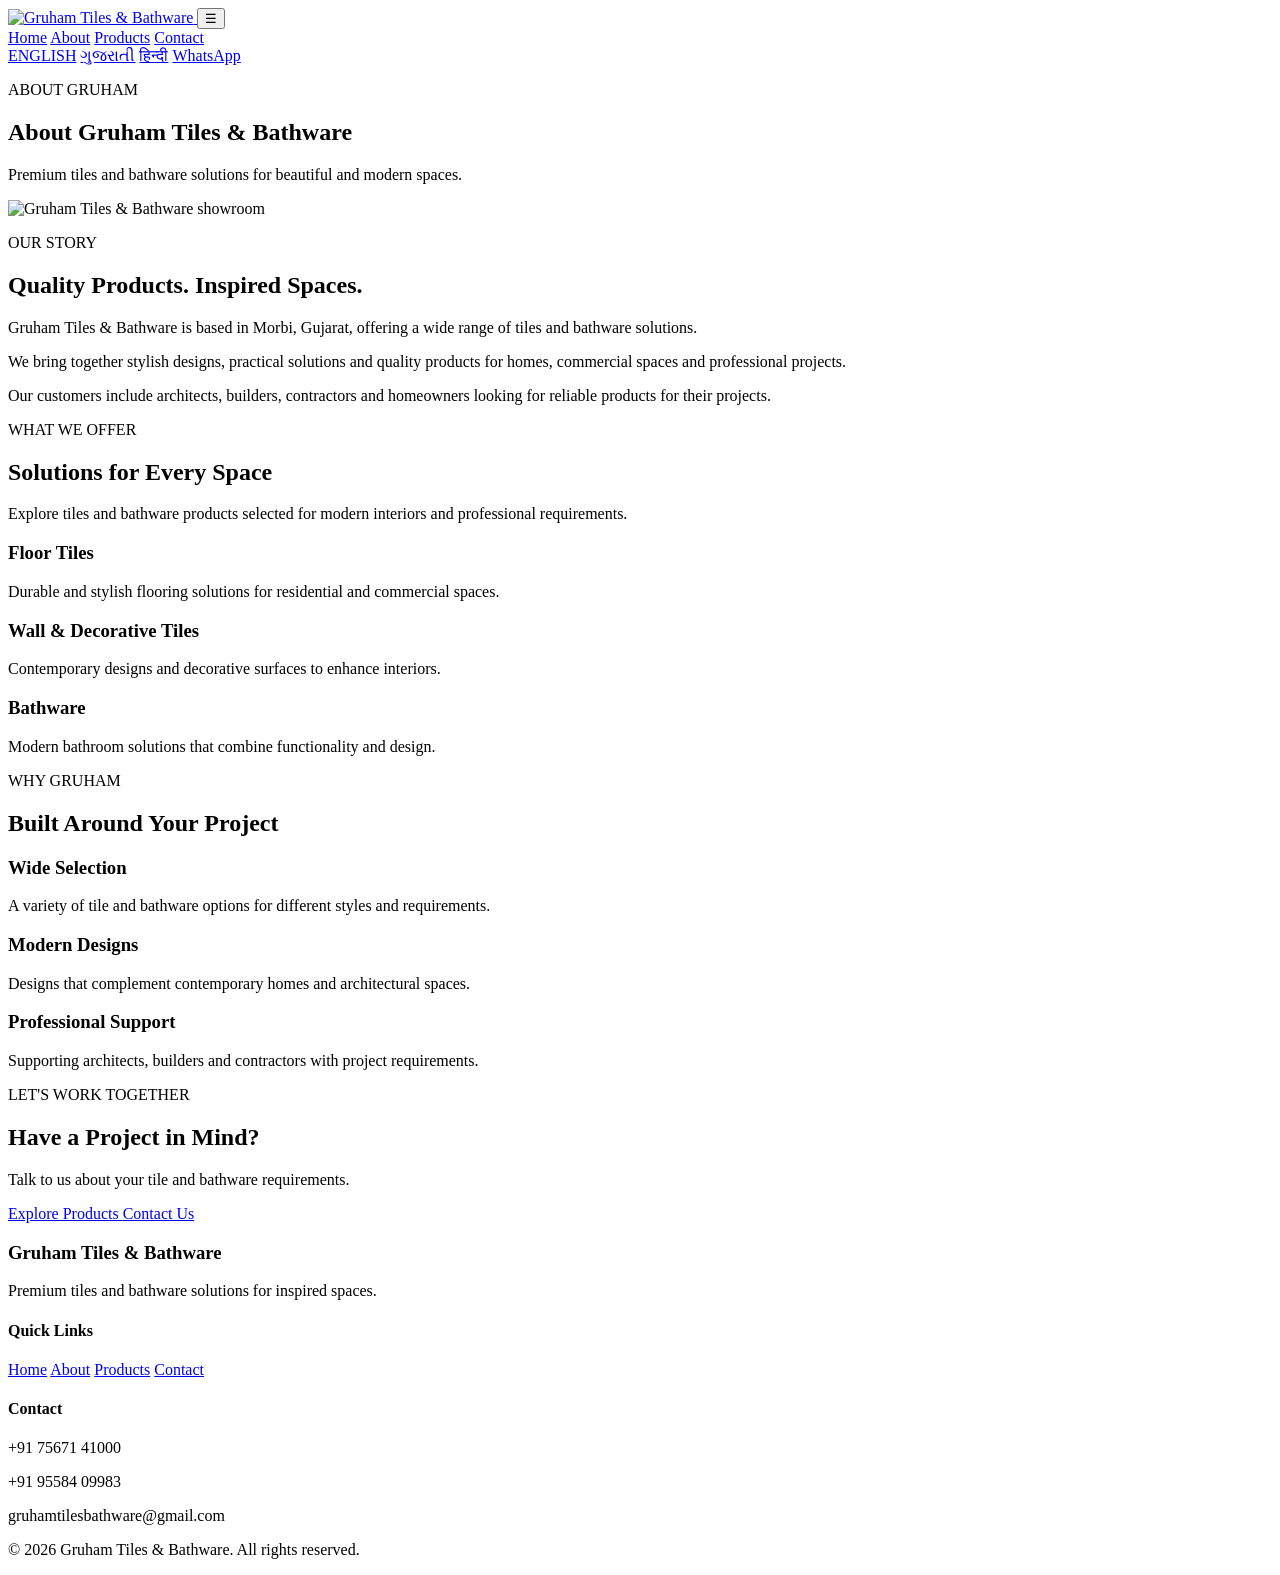
==== about.html @ fc52f18d "Add files via upload" ====
<!DOCTYPE html>
<html lang="en">

<head>
    <meta charset="UTF-8">
    <meta name="viewport" content="width=device-width, initial-scale=1.0">

    <title>About Us | Gruham Tiles & Bathware</title>

    <title>About Gruham Tiles & Bathware | Tiles & Bathware in Morbi</title>

<meta name="description"
content="Learn about Gruham Tiles & Bathware in Morbi, Gujarat — a trusted destination for premium tiles, sanitaryware and bathware solutions for homes and professionals.">

    <link rel="stylesheet" href="css/style.css">
</head>

<body>

    <!-- HEADER -->
    <header class="site-header">
        <div class="container header-inner">

            <a href="index.html" class="logo">
                <img src="images/logo.png" alt="Gruham Tiles & Bathware">
            </a>

            <button class="menu-toggle" id="menuToggle" aria-label="Open Menu">
                ☰
            </button>

            <nav class="main-nav">
                <a href="index.html">Home</a>
                <a href="about.html">About</a>
                <a href="products.html">Products</a>
                <a href="contact.html">Contact</a>
            </nav>

            <div class="header-actions">
                <a href="#" class="language">ENGLISH</a>
                <a href="#" class="language">ગુજરાતી</a>
                <a href="#" class="language">हिन्दी</a>

                <a href="https://wa.me/919558409983"
                   class="whatsapp-btn">
                    WhatsApp
                </a>
            </div>

        </div>
    </header>


    <!-- ABOUT PAGE -->
    <main>

        <!-- PAGE HERO -->
        <section class="page-hero">

            <div class="container page-hero-content">

                <p class="eyebrow">
                    ABOUT GRUHAM
                </p>

                <h1>
                    About Gruham Tiles & Bathware
                </h1>

                <p>
                    Premium tiles and bathware solutions
                    for beautiful and modern spaces.
                </p>

            </div>

        </section>


        <!-- OUR STORY -->
        <section class="section">

            <div class="container about-grid">

                <div class="about-image">
                    <img src="images/about.jpg"
                         alt="Gruham Tiles & Bathware showroom">
                </div>

                <div class="about-content">

                    <p class="eyebrow">
                        OUR STORY
                    </p>

                    <h2>
                        Quality Products.
                        Inspired Spaces.
                    </h2>

                    <p>
                        Gruham Tiles & Bathware is based in
                        Morbi, Gujarat, offering a wide range
                        of tiles and bathware solutions.
                    </p>

                    <p>
                        We bring together stylish designs,
                        practical solutions and quality products
                        for homes, commercial spaces and
                        professional projects.
                    </p>

                    <p>
                        Our customers include architects,
                        builders, contractors and homeowners
                        looking for reliable products for
                        their projects.
                    </p>

                </div>

            </div>

        </section>


        <!-- WHAT WE OFFER -->
        <section class="categories section">

            <div class="container">

                <div class="section-heading">

                    <p class="eyebrow">
                        WHAT WE OFFER
                    </p>

                    <h2>
                        Solutions for Every Space
                    </h2>

                    <p>
                        Explore tiles and bathware products
                        selected for modern interiors and
                        professional requirements.
                    </p>

                </div>


                <div class="professional-grid">

                    <div class="professional-card">
                        <h3>Floor Tiles</h3>

                        <p>
                            Durable and stylish flooring
                            solutions for residential and
                            commercial spaces.
                        </p>
                    </div>


                    <div class="professional-card">
                        <h3>Wall & Decorative Tiles</h3>

                        <p>
                            Contemporary designs and
                            decorative surfaces to enhance
                            interiors.
                        </p>
                    </div>


                    <div class="professional-card">
                        <h3>Bathware</h3>

                        <p>
                            Modern bathroom solutions that
                            combine functionality and design.
                        </p>
                    </div>

                </div>

            </div>

        </section>


        <!-- WHY GRUHAM -->
        <section class="section">

            <div class="container">

                <div class="section-heading">

                    <p class="eyebrow">
                        WHY GRUHAM
                    </p>

                    <h2>
                        Built Around Your Project
                    </h2>

                </div>


                <div class="professional-grid">

                    <div class="professional-card">
                        <h3>Wide Selection</h3>

                        <p>
                            A variety of tile and bathware
                            options for different styles
                            and requirements.
                        </p>
                    </div>


                    <div class="professional-card">
                        <h3>Modern Designs</h3>

                        <p>
                            Designs that complement
                            contemporary homes and
                            architectural spaces.
                        </p>
                    </div>


                    <div class="professional-card">
                        <h3>Professional Support</h3>

                        <p>
                            Supporting architects, builders
                            and contractors with project
                            requirements.
                        </p>
                    </div>

                </div>

            </div>

        </section>


        <!-- CTA -->
        <section class="contact-cta section">

            <div class="container contact-cta-inner">

                <div>

                    <p class="eyebrow">
                        LET'S WORK TOGETHER
                    </p>

                    <h2>
                        Have a Project in Mind?
                    </h2>

                    <p>
                        Talk to us about your tile and
                        bathware requirements.
                    </p>

                </div>


                <div class="cta-buttons">

                    <a href="products.html"
                       class="btn btn-primary">
                        Explore Products
                    </a>

                    <a href="contact.html"
                       class="btn btn-secondary">
                        Contact Us
                    </a>

                </div>

            </div>

        </section>

    </main>


    <!-- FOOTER -->
    <footer class="site-footer">

        <div class="container footer-grid">

            <div>
                <h3>Gruham Tiles & Bathware</h3>

                <p>
                    Premium tiles and bathware solutions
                    for inspired spaces.
                </p>
            </div>


            <div>
                <h4>Quick Links</h4>

                <a href="index.html">Home</a>
                <a href="about.html">About</a>
                <a href="products.html">Products</a>
                <a href="contact.html">Contact</a>
            </div>


            <div>
                <h4>Contact</h4>

                <p>+91 75671 41000</p>
                <p>+91 95584 09983</p>
                <p>gruhamtilesbathware@gmail.com</p>

            </div>

        </div>


        <div class="footer-bottom">

            <p>
                © 2026 Gruham Tiles & Bathware.
                All rights reserved.
            </p>

        </div>

    </footer>


    <script src="js/script.js"></script>

</body>
</html>
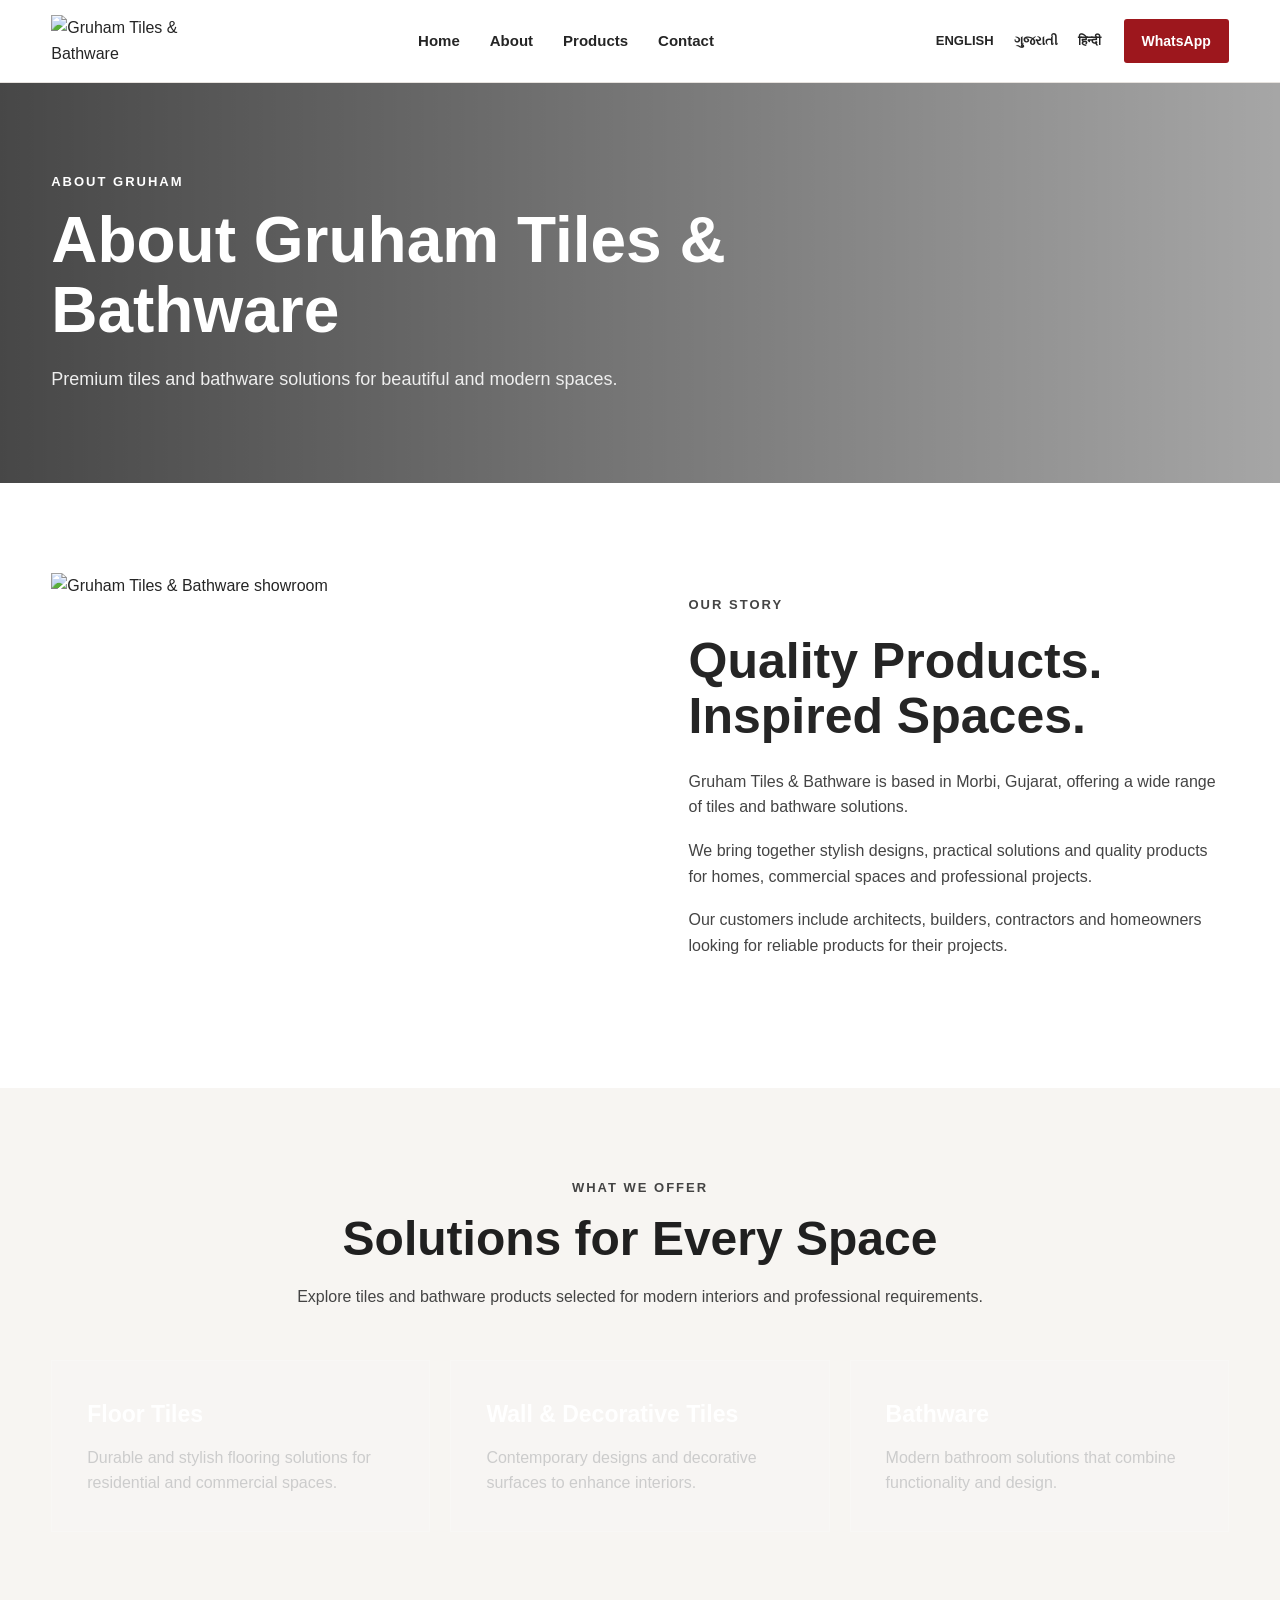
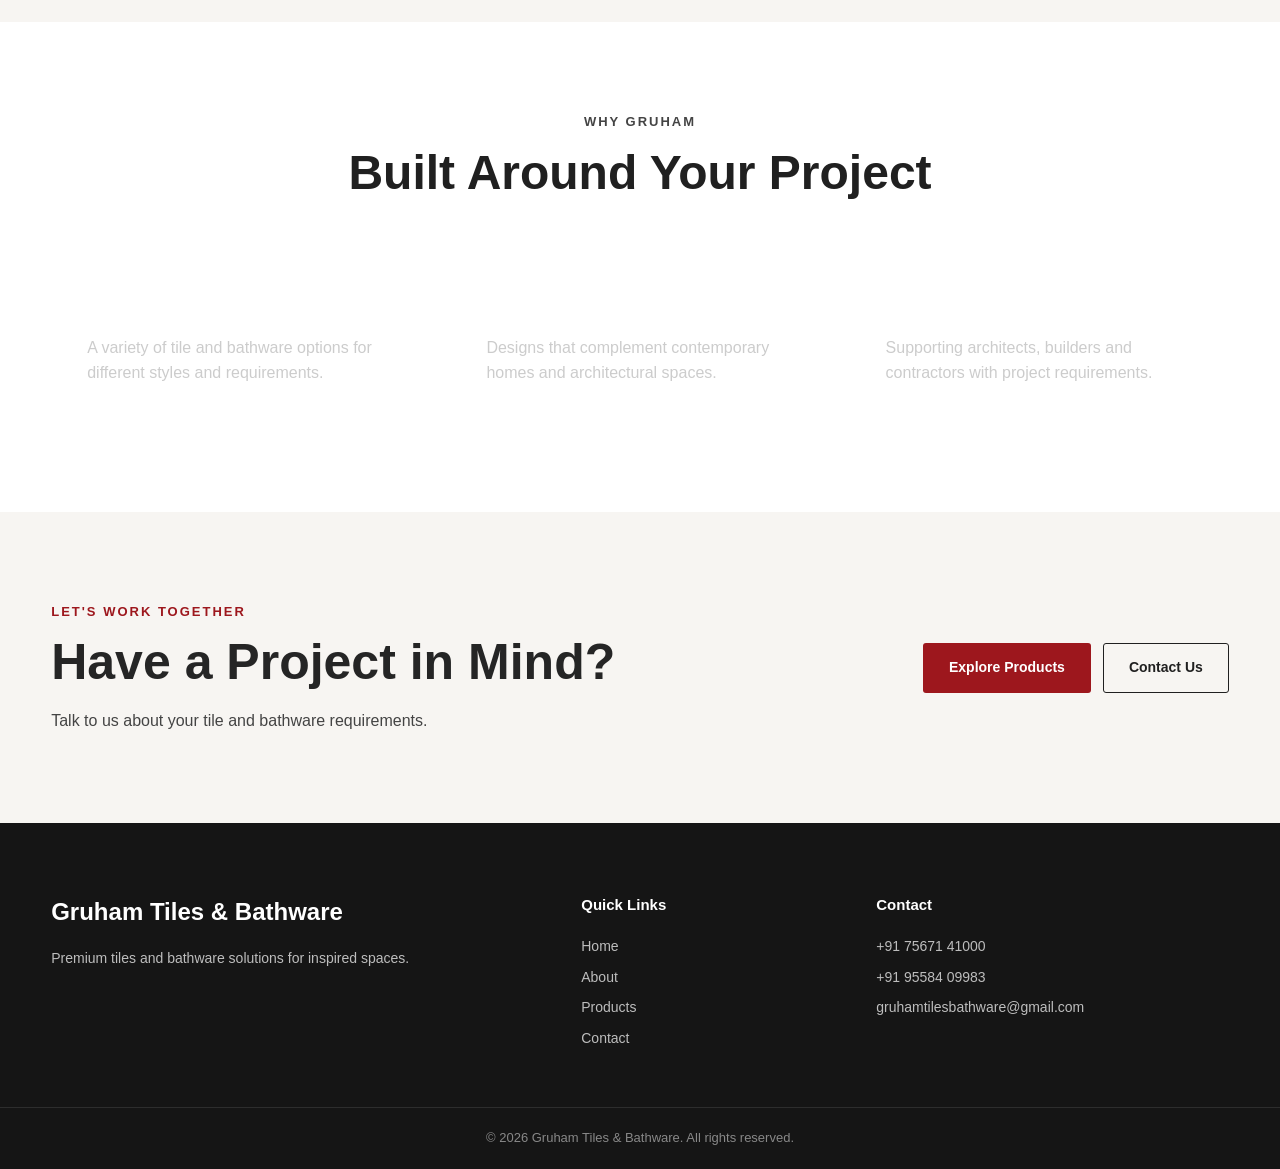
==== commit 2e8f26cf: "Add files via upload" ====
--- a/about.html
+++ b/about.html
@@ -12,7 +12,7 @@
 <meta name="description"
 content="Learn about Gruham Tiles & Bathware in Morbi, Gujarat — a trusted destination for premium tiles, sanitaryware and bathware solutions for homes and professionals.">
 
-    <link rel="stylesheet" href="css/style.css">
+    <link rel="stylesheet" href="style.css">
 </head>
 
 <body>
@@ -22,7 +22,7 @@
         <div class="container header-inner">
 
             <a href="index.html" class="logo">
-                <img src="images/logo.png" alt="Gruham Tiles & Bathware">
+                <img src="logo.png" alt="Gruham Tiles & Bathware">
             </a>
 
             <button class="menu-toggle" id="menuToggle" aria-label="Open Menu">
@@ -83,7 +83,7 @@
             <div class="container about-grid">
 
                 <div class="about-image">
-                    <img src="images/about.jpg"
+                    <img src="about.jpg"
                          alt="Gruham Tiles & Bathware showroom">
                 </div>
 
@@ -341,7 +341,7 @@
     </footer>
 
 
-    <script src="js/script.js"></script>
+    <script src="script.js"></script>
 
 </body>
 </html>
--- a/style.css
+++ b/style.css
@@ -0,0 +1,940 @@
+/* =========================================
+   GRUHAM TILES & BATHWARE
+   Main Website Styles
+   ========================================= */
+
+
+/* ---------- BASIC RESET ---------- */
+
+* {
+    margin: 0;
+    padding: 0;
+    box-sizing: border-box;
+}
+
+html {
+    scroll-behavior: smooth;
+}
+
+body {
+    font-family: Arial, Helvetica, sans-serif;
+    color: #252525;
+    background: #ffffff;
+    line-height: 1.6;
+}
+
+img {
+    width: 100%;
+    display: block;
+}
+
+a {
+    color: inherit;
+    text-decoration: none;
+}
+
+
+/* ---------- VARIABLES ---------- */
+
+:root {
+    --red: #9d171d;
+    --red-dark: #761116;
+    --dark: #202020;
+    --text: #444444;
+    --light: #f7f5f2;
+    --white: #ffffff;
+    --border: #e6e2de;
+
+    --container: 1200px;
+}
+
+
+/* ---------- COMMON ---------- */
+
+.container {
+    width: min(92%, var(--container));
+    margin: 0 auto;
+}
+
+.section {
+    padding: 90px 0;
+}
+
+.eyebrow {
+    color: var(--red);
+    font-size: 13px;
+    font-weight: 700;
+    letter-spacing: 2px;
+    margin-bottom: 12px;
+}
+
+.section-heading {
+    max-width: 700px;
+    margin: 0 auto 50px;
+    text-align: center;
+}
+
+.section-heading h2 {
+    color: var(--dark);
+    font-size: clamp(32px, 4vw, 48px);
+    line-height: 1.15;
+    margin-bottom: 18px;
+}
+
+.section-heading p {
+    color: var(--text);
+}
+
+
+/* ---------- HEADER ---------- */
+
+.site-header {
+    position: sticky;
+    top: 0;
+    z-index: 1000;
+    background: rgba(255, 255, 255, 0.97);
+    border-bottom: 1px solid var(--border);
+}
+
+.header-inner {
+    min-height: 82px;
+    display: flex;
+    align-items: center;
+    justify-content: space-between;
+    gap: 30px;
+}
+
+.logo {
+    width: 150px;
+    flex-shrink: 0;
+}
+
+.logo img {
+    height: auto;
+}
+
+.main-nav {
+    display: flex;
+    align-items: center;
+    gap: 30px;
+}
+
+.main-nav a {
+    font-size: 15px;
+    font-weight: 600;
+    transition: 0.25s ease;
+}
+
+.main-nav a:hover {
+    color: var(--red);
+}
+
+.header-actions {
+    display: flex;
+    align-items: center;
+    gap: 10px;
+}
+
+.language {
+    font-size: 13px;
+    font-weight: 600;
+    padding: 5px;
+}
+
+.language:hover {
+    color: var(--red);
+}
+
+.whatsapp-btn {
+    background: var(--red);
+    color: var(--white);
+    padding: 11px 18px;
+    border-radius: 3px;
+    font-size: 14px;
+    font-weight: 700;
+    margin-left: 8px;
+}
+
+.whatsapp-btn:hover {
+    background: var(--red-dark);
+}
+
+
+/* ---------- HERO ---------- */
+
+.hero {
+    min-height: 700px;
+    display: flex;
+    align-items: center;
+
+    background:
+        linear-gradient(
+            90deg,
+            rgba(0, 0, 0, 0.70),
+            rgba(0, 0, 0, 0.25),
+            rgba(0, 0, 0, 0.05)
+        ),
+        url("..hero.jpg.jpeg") center / cover no-repeat;
+}
+
+.hero-content {
+    width: min(92%, var(--container));
+    margin: 0 auto;
+    color: var(--white);
+}
+
+.hero .eyebrow {
+    color: #ffffff;
+}
+
+.hero h1 {
+    max-width: 700px;
+    font-size: clamp(42px, 6vw, 72px);
+    line-height: 1.05;
+    margin-bottom: 25px;
+}
+
+.hero-text {
+    max-width: 600px;
+    font-size: 18px;
+    margin-bottom: 35px;
+    color: #f2f2f2;
+}
+
+.hero-buttons {
+    display: flex;
+    flex-wrap: wrap;
+    gap: 14px;
+}
+
+
+/* ---------- BUTTONS ---------- */
+
+.btn {
+    display: inline-flex;
+    align-items: center;
+    justify-content: center;
+
+    min-height: 50px;
+    padding: 0 25px;
+
+    font-size: 14px;
+    font-weight: 700;
+
+    border: 1px solid transparent;
+    border-radius: 3px;
+
+    transition: 0.25s ease;
+}
+
+.btn-primary {
+    background: var(--red);
+    color: var(--white);
+}
+
+.btn-primary:hover {
+    background: var(--red-dark);
+}
+
+.btn-secondary {
+    background: transparent;
+    color: var(--white);
+    border-color: rgba(255, 255, 255, 0.8);
+}
+
+.btn-secondary:hover {
+    background: var(--white);
+    color: var(--dark);
+}
+
+
+/* ---------- CATEGORIES ---------- */
+
+.categories {
+    background: var(--light);
+}
+
+.category-grid {
+    display: grid;
+    grid-template-columns: repeat(4, 1fr);
+    gap: 20px;
+}
+
+.category-card {
+    background: var(--white);
+    overflow: hidden;
+    border: 1px solid var(--border);
+    transition: 0.3s ease;
+}
+
+.category-card:hover {
+    transform: translateY(-5px);
+    box-shadow: 0 15px 35px rgba(0, 0, 0, 0.08);
+}
+
+.category-image {
+    aspect-ratio: 1 / 1;
+    overflow: hidden;
+}
+
+.category-image img {
+    width: 100%;
+    height: 100%;
+    object-fit: cover;
+    transition: 0.5s ease;
+}
+
+.category-card:hover .category-image img {
+    transform: scale(1.05);
+}
+
+.category-content {
+    padding: 22px;
+}
+
+.category-content h3 {
+    font-size: 21px;
+    margin-bottom: 8px;
+}
+
+.category-content p {
+    color: var(--text);
+    font-size: 14px;
+}
+
+
+/* ---------- ABOUT ---------- */
+
+.about-grid {
+    display: grid;
+    grid-template-columns: 1.05fr 1fr;
+    gap: 70px;
+    align-items: center;
+}
+
+.about-image {
+    overflow: hidden;
+}
+
+.about-image img {
+    aspect-ratio: 4 / 3;
+    object-fit: cover;
+}
+
+.about-content h2 {
+    max-width: 600px;
+    font-size: clamp(34px, 4vw, 50px);
+    line-height: 1.1;
+    margin-bottom: 25px;
+}
+
+.about-content p {
+    color: var(--text);
+    margin-bottom: 18px;
+}
+
+.text-link {
+    display: inline-block;
+    color: var(--red);
+    font-weight: 700;
+    margin-top: 10px;
+}
+
+.text-link:hover {
+    color: var(--red-dark);
+}
+
+
+/* ---------- PROFESSIONALS ---------- */
+
+.professionals {
+    background: var(--dark);
+}
+
+.section-heading.light h2,
+.section-heading.light p {
+    color: var(--white);
+}
+
+.section-heading.light .eyebrow {
+    color: #d44a50;
+}
+
+.professional-grid {
+    display: grid;
+    grid-template-columns: repeat(3, 1fr);
+    gap: 20px;
+}
+
+.professional-card {
+    padding: 35px;
+    border: 1px solid rgba(255, 255, 255, 0.15);
+    background: rgba(255, 255, 255, 0.04);
+}
+
+.professional-card h3 {
+    color: var(--white);
+    font-size: 23px;
+    margin-bottom: 12px;
+}
+
+.professional-card p {
+    color: #cccccc;
+}
+
+
+/* ---------- CONTACT CTA ---------- */
+
+.contact-cta {
+    background: var(--light);
+}
+
+.contact-cta-inner {
+    display: flex;
+    align-items: center;
+    justify-content: space-between;
+    gap: 40px;
+}
+
+.contact-cta h2 {
+    max-width: 600px;
+    font-size: clamp(34px, 4vw, 50px);
+    line-height: 1.1;
+    margin-bottom: 18px;
+}
+
+.contact-cta p:not(.eyebrow) {
+    color: var(--text);
+}
+
+.cta-buttons {
+    display: flex;
+    gap: 12px;
+    flex-shrink: 0;
+}
+
+.contact-cta .btn-secondary {
+    color: var(--dark);
+    border-color: var(--dark);
+}
+
+.contact-cta .btn-secondary:hover {
+    background: var(--dark);
+    color: var(--white);
+}
+
+
+/* ---------- FOOTER ---------- */
+
+.site-footer {
+    background: #151515;
+    color: #ffffff;
+    padding-top: 70px;
+}
+
+.footer-grid {
+    display: grid;
+    grid-template-columns: 2fr 1fr 1.5fr;
+    gap: 60px;
+    padding-bottom: 50px;
+}
+
+.footer-grid h3 {
+    font-size: 24px;
+    margin-bottom: 15px;
+}
+
+.footer-grid h4 {
+    font-size: 15px;
+    margin-bottom: 18px;
+}
+
+.footer-grid p {
+    color: #bdbdbd;
+    font-size: 14px;
+    margin-bottom: 8px;
+}
+
+.footer-grid a {
+    display: block;
+    color: #bdbdbd;
+    font-size: 14px;
+    margin-bottom: 8px;
+}
+
+.footer-grid a:hover {
+    color: #ffffff;
+}
+
+.footer-bottom {
+    border-top: 1px solid rgba(255, 255, 255, 0.1);
+    padding: 20px 0;
+    text-align: center;
+}
+
+.footer-bottom p {
+    color: #888888;
+    font-size: 13px;
+}
+
+
+/* ---------- TABLET ---------- */
+
+@media (max-width: 1000px) {
+
+    .main-nav {
+        gap: 18px;
+    }
+
+    .header-actions {
+        gap: 4px;
+    }
+
+    .language {
+        display: none;
+    }
+
+    .category-grid {
+        grid-template-columns: repeat(2, 1fr);
+    }
+
+    .about-grid {
+        gap: 40px;
+    }
+
+    .footer-grid {
+        grid-template-columns: 1fr 1fr;
+    }
+}
+
+
+/* ---------- MOBILE ---------- */
+
+@media (max-width: 700px) {
+
+    .section {
+        padding: 65px 0;
+    }
+
+    .header-inner {
+        min-height: 70px;
+    }
+
+    .logo {
+        width: 125px;
+    }
+
+    .main-nav {
+        display: none;
+    }
+
+    .whatsapp-btn {
+        padding: 9px 13px;
+        font-size: 12px;
+    }
+
+    .hero {
+        min-height: 620px;
+    }
+
+    .hero h1 {
+        font-size: 43px;
+    }
+
+    .hero-text {
+        font-size: 16px;
+    }
+
+    .category-grid {
+        grid-template-columns: 1fr;
+    }
+
+    .about-grid {
+        grid-template-columns: 1fr;
+        gap: 35px;
+    }
+
+    .professional-grid {
+        grid-template-columns: 1fr;
+    }
+
+    .contact-cta-inner {
+        flex-direction: column;
+        align-items: flex-start;
+    }
+
+    .cta-buttons {
+        flex-wrap: wrap;
+    }
+
+    .footer-grid {
+        grid-template-columns: 1fr;
+        gap: 35px;
+    }
+}
+/* =========================================
+   MOBILE MENU
+   ========================================= */
+
+.menu-toggle {
+    display: none;
+    background: var(--red);
+    color: var(--white);
+    border: none;
+    width: 42px;
+    height: 42px;
+    font-size: 24px;
+    cursor: pointer;
+    border-radius: 4px;
+}
+
+
+/* ---------- MOBILE ---------- */
+
+@media (max-width: 700px) {
+
+    .menu-toggle {
+        display: flex;
+        align-items: center;
+        justify-content: center;
+        order: 2;
+    }
+
+    .logo {
+        order: 1;
+    }
+
+    .header-actions {
+        order: 3;
+    }
+
+    .main-nav {
+        position: absolute;
+        top: 100%;
+        left: 0;
+        width: 100%;
+        background: var(--white);
+        border-bottom: 1px solid var(--border);
+
+        display: none;
+        flex-direction: column;
+        align-items: stretch;
+        gap: 0;
+
+        padding: 10px 0;
+        box-shadow: 0 10px 25px rgba(0, 0, 0, 0.08);
+    }
+
+    .main-nav.active {
+        display: flex;
+    }
+
+    .main-nav a {
+        padding: 15px 6%;
+        border-bottom: 1px solid var(--border);
+    }
+
+    .main-nav a:last-child {
+        border-bottom: none;
+    }
+}    
+/* =========================================
+   ABOUT PAGE HERO
+   ========================================= */
+
+.page-hero {
+    min-height: 400px;
+
+    display: flex;
+    align-items: center;
+
+    background:
+        linear-gradient(
+            90deg,
+            rgba(0, 0, 0, 0.72),
+            rgba(0, 0, 0, 0.35)
+        ),
+        url("../about.jpg") center / cover no-repeat;
+}
+
+.page-hero-content {
+    color: var(--white);
+    padding: 70px 0;
+}
+
+.page-hero .eyebrow {
+    color: #ffffff;
+}
+
+.page-hero h1 {
+    max-width: 750px;
+    font-size: clamp(40px, 6vw, 64px);
+    line-height: 1.1;
+    margin-bottom: 20px;
+}
+
+.page-hero p:not(.eyebrow) {
+    max-width: 600px;
+    font-size: 18px;
+    color: #eeeeee;
+}
+/* =========================================
+   PRODUCTS PAGE
+   ========================================= */
+
+.product-page-grid {
+    display: grid;
+    grid-template-columns: repeat(2, 1fr);
+    gap: 25px;
+}
+
+.product-page-card {
+    background: var(--white);
+    border: 1px solid var(--border);
+    overflow: hidden;
+    transition: 0.3s ease;
+}
+
+.product-page-card:hover {
+    transform: translateY(-5px);
+    box-shadow: 0 15px 35px rgba(0, 0, 0, 0.08);
+}
+
+.product-page-image {
+    aspect-ratio: 16 / 10;
+    overflow: hidden;
+}
+
+.product-page-image img {
+    width: 100%;
+    height: 100%;
+    object-fit: cover;
+    transition: 0.5s ease;
+}
+
+.product-page-card:hover .product-page-image img {
+    transform: scale(1.05);
+}
+
+.product-page-content {
+    padding: 28px;
+}
+
+.product-page-content .eyebrow {
+    margin-bottom: 8px;
+}
+
+.product-page-content h3 {
+    font-size: 28px;
+    margin-bottom: 12px;
+}
+
+.product-page-content p:not(.eyebrow) {
+    color: var(--text);
+    margin-bottom: 15px;
+}
+
+
+/* ---------- PRODUCTS MOBILE ---------- */
+
+@media (max-width: 700px) {
+
+    .product-page-grid {
+        grid-template-columns: 1fr;
+        gap: 20px;
+    }
+
+    .product-page-content {
+        padding: 22px;
+    }
+
+    .product-page-content h3 {
+        font-size: 24px;
+    }
+
+}
+/* =========================================
+   CONTACT PAGE
+   ========================================= */
+
+.contact-info-grid {
+    display: grid;
+    grid-template-columns: repeat(4, 1fr);
+    gap: 20px;
+}
+
+.contact-info-card {
+    padding: 30px 25px;
+    background: var(--white);
+    border: 1px solid var(--border);
+}
+
+.contact-icon {
+    font-size: 28px;
+    margin-bottom: 18px;
+}
+
+.contact-info-card h3 {
+    font-size: 21px;
+    margin-bottom: 10px;
+}
+
+.contact-info-card p {
+    color: var(--text);
+    font-size: 14px;
+    margin-bottom: 10px;
+}
+
+.contact-info-card strong {
+    font-size: 15px;
+}
+
+.contact-location-grid {
+    display: grid;
+    grid-template-columns: 0.8fr 1.2fr;
+    gap: 50px;
+    align-items: stretch;
+}
+
+.contact-location-content {
+    padding: 25px 0;
+}
+
+.contact-location-content h2 {
+    font-size: clamp(34px, 4vw, 50px);
+    line-height: 1.1;
+    margin-bottom: 25px;
+}
+
+.contact-location-content h3 {
+    font-size: 22px;
+    margin-bottom: 12px;
+}
+
+.contact-location-content p {
+    color: var(--text);
+    margin-bottom: 8px;
+}
+
+.contact-location-content .btn {
+    margin-top: 20px;
+}
+
+.map-container {
+    min-height: 450px;
+    overflow: hidden;
+    border: 1px solid var(--border);
+}
+
+.map-container iframe {
+    display: block;
+}
+
+
+/* ---------- CONTACT MOBILE ---------- */
+
+@media (max-width: 1000px) {
+
+    .contact-info-grid {
+        grid-template-columns: repeat(2, 1fr);
+    }
+
+    .contact-location-grid {
+        grid-template-columns: 1fr;
+        gap: 30px;
+    }
+
+}
+
+
+@media (max-width: 700px) {
+
+    .contact-info-grid {
+        grid-template-columns: 1fr;
+    }
+
+    .contact-location-content h2 {
+        font-size: 36px;
+    }
+
+    .map-container {
+        min-height: 350px;
+    }
+
+    .map-container iframe {
+        height: 350px;
+    }
+
+}
+/* =========================================
+   LANGUAGE BUTTONS
+   ========================================= */
+
+.language {
+    background: transparent;
+    border: none;
+    color: inherit;
+    font-family: inherit;
+    cursor: pointer;
+}
+
+.language:hover {
+    color: var(--red);
+}
+/* =========================================
+   MOBILE MENU BUTTON
+   ========================================= */
+
+.menu-toggle {
+    display: none;
+    background: transparent;
+    border: none;
+    font-size: 28px;
+    color: var(--dark);
+    cursor: pointer;
+    padding: 5px;
+}
+
+
+/* ---------- MOBILE ---------- */
+
+@media (max-width: 700px) {
+
+    .menu-toggle {
+        display: block;
+    }
+
+    .header-inner {
+        position: relative;
+    }
+
+    .main-nav {
+        display: none;
+        position: absolute;
+        top: 100%;
+        left: 0;
+        right: 0;
+        background: var(--white);
+        border-top: 1px solid var(--border);
+        border-bottom: 1px solid var(--border);
+        padding: 15px 20px;
+        flex-direction: column;
+        align-items: flex-start;
+        gap: 0;
+        box-shadow: 0 10px 25px rgba(0, 0, 0, 0.08);
+    }
+
+    .main-nav.active {
+        display: flex;
+    }
+
+    .main-nav a {
+        width: 100%;
+        padding: 12px 0;
+        border-bottom: 1px solid var(--border);
+    }
+
+    .main-nav a:last-child {
+        border-bottom: none;
+    }
+}
